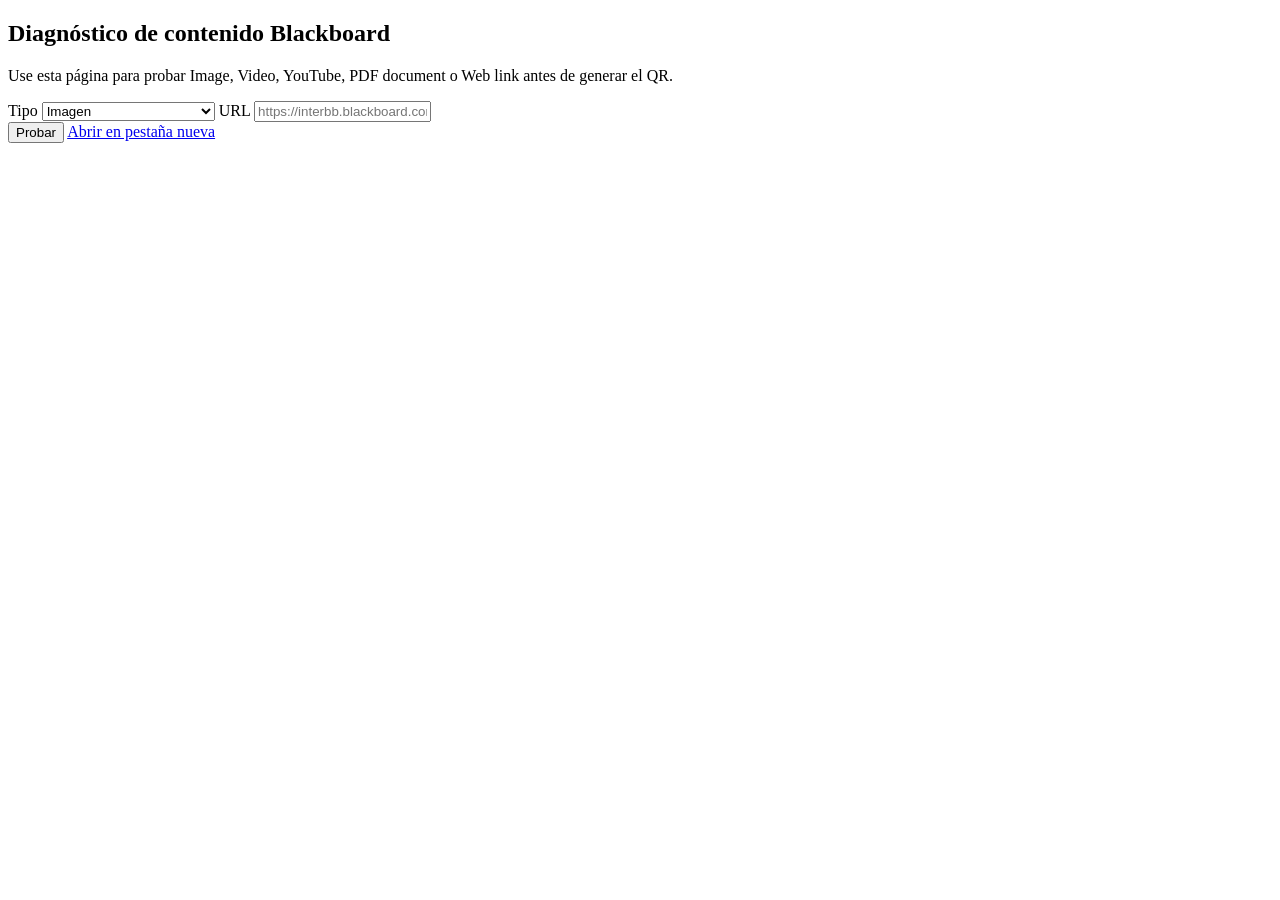
==== diagnostico-contenido.html @ d9fed1f8 "Add files via upload" ====
<!DOCTYPE html>
<html lang="es">
<head>
  <meta charset="UTF-8"/>
  <meta name="viewport" content="width=device-width, initial-scale=1.0"/>
  <title>Universidad Interamericana de Puerto Rico Recinto de San Germán – Diagnóstico</title>
  <link rel="stylesheet" href="css/app.css"/>
</head>
<body>
  <main class="container">
    <section class="card">
      <h1>Diagnóstico de contenido Blackboard</h1>
      <p>Use esta página para probar Image, Video, YouTube, PDF document o Web link antes de generar el QR.</p>
      <label for="contentType">Tipo</label>
      <select id="contentType">
        <option value="image">Imagen</option>
        <option value="video">Video directo MP4/WebM</option>
        <option value="youtube">YouTube</option>
        <option value="pdf">PDF document</option>
        <option value="link">Web link</option>
      </select>
      <label for="url">URL</label>
      <input id="url" type="url" placeholder="https://interbb.blackboard.com/bbcswebdav/courses/.../archivo.pdf"/>
      <div class="actions">
        <button id="test">Probar</button>
        <a id="open" href="#" target="_blank" rel="noopener" class="button-link">Abrir en pestaña nueva</a>
      </div>
      <div id="result" class="status"></div>
      <div id="preview" class="preview-wrap"></div>
    </section>
  </main>
  <script>
    const type=document.getElementById('contentType'), url=document.getElementById('url'), test=document.getElementById('test'), openBtn=document.getElementById('open'), result=document.getElementById('result'), preview=document.getElementById('preview');

    function ytId(raw){
      raw = (raw || '').trim();
      try {
        const u = new URL(raw);
        const host = u.hostname.replace(/^www\./,'').toLowerCase();
        if(host === 'youtu.be') return u.pathname.split('/').filter(Boolean)[0] || '';
        if(host === 'youtube.com' || host === 'm.youtube.com' || host === 'music.youtube.com'){
          if(u.pathname === '/watch') return u.searchParams.get('v') || '';
          if(u.pathname.startsWith('/embed/')) return u.pathname.split('/')[2] || '';
          if(u.pathname.startsWith('/shorts/')) return u.pathname.split('/')[2] || '';
          if(u.pathname.startsWith('/live/')) return u.pathname.split('/')[2] || '';
        }
      } catch(e) {}
      const m = raw.match(/(?:v=|youtu\.be\/|embed\/|shorts\/|live\/)([A-Za-z0-9_-]{6,})/);
      return m ? m[1] : '';
    }

    test.addEventListener('click',()=>{
      const u=url.value.trim();
      preview.innerHTML='';
      openBtn.href=u||'#';
      if(!u){result.textContent='Escriba un URL.';result.className='status error';return;}
      const t=type.value;

      if(t==='image'){
        const img=document.createElement('img');
        img.src=u;
        img.className='preview';
        img.onload=()=>{result.textContent='Imagen cargó correctamente.';result.className='status ok'};
        img.onerror=()=>{result.textContent='La imagen no cargó. Revise permisos.';result.className='status warn'};
        preview.appendChild(img);
        return;
      }

      if(t==='video'){
        const v=document.createElement('video');
        v.src=u;
        v.controls=true;
        v.muted=true;
        v.playsInline=true;
        v.className='preview';
        v.onloadedmetadata=()=>{result.textContent='Video cargó correctamente.';result.className='status ok'};
        v.onerror=()=>{result.textContent='El video no cargó. Revise permisos/formato.';result.className='status warn'};
        preview.appendChild(v);
        return;
      }

      if(t==='youtube'){
        const id=ytId(u);
        if(!id){
          result.textContent='No se detectó el ID de YouTube.';
          result.className='status error';
          return;
        }
        const watchUrl = `https://www.youtube.com/watch?v=${id}`;
        openBtn.href = watchUrl;
        const img=document.createElement('img');
        img.src=`https://img.youtube.com/vi/${id}/hqdefault.jpg`;
        img.className='preview';
        preview.appendChild(img);
        const p=document.createElement('p');
        p.innerHTML = `YouTube detectado. <a href="${watchUrl}" target="_blank" rel="noopener">Abrir video en YouTube</a>`;
        preview.appendChild(p);
        result.textContent='YouTube detectado correctamente.';
        result.className='status ok';
        return;
      }

      const iframe=document.createElement('iframe');
      iframe.src=u;
      iframe.className='preview-frame';
      preview.appendChild(iframe);
      result.textContent='Vista previa cargada. Si no se ve, use Abrir en pestaña nueva.';
      result.className='status warn';
    });
  </script>
</body>
</html>
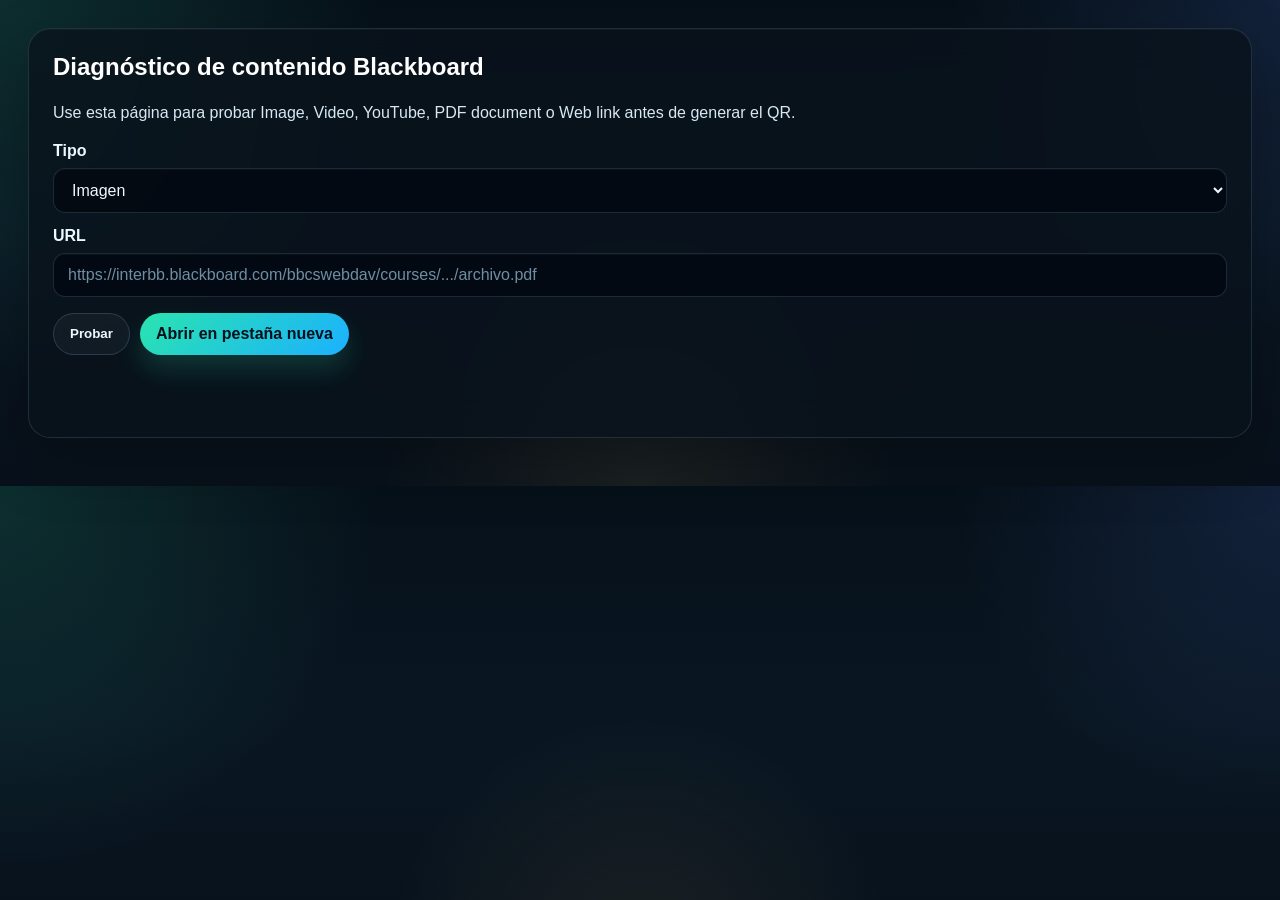
==== commit fb65abf8: "Add files via upload" ====
--- a/diagnostico-contenido.html
+++ b/diagnostico-contenido.html
@@ -3,8 +3,8 @@
 <head>
   <meta charset="UTF-8"/>
   <meta name="viewport" content="width=device-width, initial-scale=1.0"/>
-  <title>Universidad Interamericana de Puerto Rico Recinto de San Germán – Diagnóstico</title>
-  <link rel="stylesheet" href="css/app.css"/>
+  <title>Future AR Studio | Diagnostics</title>
+  <link rel="stylesheet" href="./css/app.css"/>
 </head>
 <body>
   <main class="container">
--- a/css/app.css
+++ b/css/app.css
@@ -0,0 +1,208 @@
+
+:root{
+  --green:#007B5F;
+  --green-dark:#005c47;
+  --yellow:#FED141;
+  --gold:#85714D;
+  --text:#14211d;
+  --muted:#5d716b;
+  --bg:#f5f8f7;
+  --border:#d7e5e0;
+  --danger:#a51e2d;
+}
+*{box-sizing:border-box}
+body{margin:0;font-family:Arial,Helvetica,sans-serif;color:var(--text);background:linear-gradient(180deg,#fff,var(--bg))}
+.container{max-width:1240px;margin:0 auto;padding:24px}
+.card{background:#fff;border:1px solid var(--border);border-radius:22px;padding:24px;box-shadow:0 14px 36px rgba(0,0,0,.08);margin-bottom:20px}
+.hero{display:flex;gap:18px;align-items:center;background:linear-gradient(135deg,#fff,#eff8f4);border-top:8px solid var(--green)}
+.logo-marker{width:120px;height:120px;object-fit:contain;border:1px solid var(--border);border-radius:14px;background:#fff;padding:8px}
+.alert{border-left:8px solid var(--yellow)}
+.grid{display:grid;grid-template-columns:1.05fr .95fr;gap:20px}
+h1,h2,h3{margin-top:0}
+h1{color:var(--green)}
+p,li{line-height:1.55}
+label{display:block;font-weight:800;margin:14px 0 8px}
+input,textarea,select{width:100%;padding:12px 14px;border:1px solid var(--border);border-radius:12px;font:inherit;background:#fff}
+small{display:block;margin-top:6px;color:var(--muted)}
+.actions{display:flex;flex-wrap:wrap;gap:10px;margin-top:16px}
+button,.button-link{appearance:none;border:0;border-radius:999px;padding:12px 16px;font-weight:800;cursor:pointer;text-decoration:none;display:inline-flex;align-items:center;justify-content:center}
+button{background:#e9f1ee;color:var(--text)}
+button.primary,.button-link{background:var(--green);color:#fff}
+button.primary:hover,.button-link:hover{background:var(--green-dark)}
+.button-link.gold{background:var(--gold);color:#fff}
+.disabled{opacity:.5;pointer-events:none}
+.status{margin-top:14px;min-height:28px;font-weight:800}
+.status.ok{color:#147a57}
+.status.error{color:var(--danger)}
+.status.warn{color:#936c00}
+.hidden{display:none!important}
+.preview-wrap{margin-top:16px}
+.preview{max-width:100%;max-height:260px;border:1px solid var(--border);border-radius:16px;background:#fff;display:block;margin-bottom:12px}
+.preview-frame{width:100%;min-height:360px;border:1px solid var(--border);border-radius:16px;background:#fff}
+.one-preview{min-height:340px;display:flex;align-items:center;justify-content:center;background:#fafcfc;border:1px dashed var(--border);border-radius:18px;padding:16px;text-align:center}
+.one-preview img{max-width:100%;height:auto;border-radius:14px;border:1px solid var(--border);background:#fff}
+.important{background:#fff8d7;border-left:6px solid var(--yellow);padding:14px;border-radius:12px;font-weight:800}
+code{background:#f0f4f3;padding:2px 6px;border-radius:6px}
+@media(max-width:1000px){.grid{grid-template-columns:1fr}.hero{align-items:flex-start}.logo-marker{width:86px;height:86px}}
+
+
+.dual-preview-grid{display:grid;grid-template-columns:1fr 1fr;gap:18px;margin-top:16px}
+.preview-card{border:1px solid var(--border);border-radius:18px;padding:16px;background:#fafcfc}
+.preview-card h3{margin:0 0 10px;color:var(--green)}
+.preview-box{min-height:270px;display:flex;align-items:center;justify-content:center;background:#fff;border:1px dashed var(--border);border-radius:16px;padding:12px;text-align:center}
+.preview-box img{max-width:100%;height:auto;border-radius:12px;border:1px solid var(--border);background:#fff}
+.mode-note{font-size:.95rem;color:var(--muted);margin-top:8px}
+.hidden-render{position:absolute;left:-9999px;top:-9999px;width:1px;height:1px;overflow:hidden}
+@media(max-width:1000px){.dual-preview-grid{grid-template-columns:1fr}}
+
+
+.marker-card-grid{display:grid;grid-template-columns:repeat(3,1fr);gap:20px;margin-top:18px}
+.marker-card{border:1px solid #d7e5e0;border-radius:18px;padding:16px;background:#fff}
+.marker-card img{width:100%;height:auto;border-radius:12px;border:1px solid #d7e5e0;background:#fff;margin:10px 0}
+.marker-card .actions{display:flex;flex-wrap:wrap;gap:8px}
+.marker-card .actions a{flex:1 1 auto;text-align:center}
+@media(max-width:1000px){.marker-card-grid{grid-template-columns:1fr}}
+
+
+.marker-picker-grid{display:grid;grid-template-columns:repeat(3,1fr);gap:16px;margin:14px 0 8px}
+.marker-picker-card{border:2px solid #d7e5e0;border-radius:18px;padding:14px;background:#fff;cursor:pointer;transition:all .18s ease;box-shadow:0 4px 12px rgba(0,0,0,.04)}
+.marker-picker-card:hover{transform:translateY(-2px);border-color:#007B5F;box-shadow:0 8px 18px rgba(0,123,95,.12)}
+.marker-picker-card.selected{border-color:#007B5F;box-shadow:0 0 0 4px rgba(0,123,95,.12);background:#f7fcfa}
+.marker-picker-card h4{margin:0 0 6px;color:#007B5F}
+.marker-picker-card p{margin:0 0 10px;font-size:.95rem;color:#5d716b;min-height:44px}
+.marker-picker-card img{width:100%;height:auto;border:1px solid #d7e5e0;border-radius:12px;background:#fff}
+.marker-preview-large{margin-top:14px;padding:16px;border:1px solid #d7e5e0;border-radius:18px;background:#fff}
+.marker-preview-large h3{margin:0 0 10px;color:#007B5F}
+.marker-preview-large img{display:block;max-width:100%;width:min(420px,100%);margin:0 auto;border:1px solid #d7e5e0;border-radius:14px;background:#fff}
+.marker-preview-caption{margin-top:10px;text-align:center;color:#5d716b;font-size:.95rem}
+@media(max-width:1000px){.marker-picker-grid{grid-template-columns:1fr}}
+
+
+.marker-picker-card{position:relative;overflow:hidden;background:linear-gradient(180deg,#ffffff 0%,#fbfdfc 100%)}
+.marker-picker-card::before{content:"";position:absolute;inset:0;background:linear-gradient(135deg,rgba(0,123,95,.04),rgba(254,209,65,.07));opacity:0;transition:opacity .18s ease;pointer-events:none}
+.marker-picker-card:hover::before,.marker-picker-card.selected::before{opacity:1}
+.marker-picker-card.selected{border-color:#007B5F;box-shadow:0 0 0 4px rgba(0,123,95,.14),0 14px 30px rgba(0,123,95,.14);background:linear-gradient(180deg,#ffffff 0%,#f6fcfa 100%)}
+.marker-picker-card.selected img{border-color:#007B5F}
+.marker-selected-badge{position:absolute;top:12px;right:12px;display:none;padding:6px 10px;border-radius:999px;background:#007B5F;color:#fff;font-weight:800;font-size:.82rem;box-shadow:0 8px 18px rgba(0,123,95,.22)}
+.marker-picker-card.selected .marker-selected-badge{display:inline-flex;align-items:center;gap:6px}
+.marker-picker-card.selected h4{color:#005b46}
+.marker-preview-topbar{display:flex;align-items:center;justify-content:space-between;gap:12px;margin-bottom:10px;flex-wrap:wrap}
+.marker-preview-pill,.marker-preview-status{display:inline-flex;align-items:center;padding:7px 12px;border-radius:999px;font-size:.88rem;font-weight:800}
+.marker-preview-pill{background:#eef7f3;color:#007B5F}
+.marker-preview-status{background:#fff6d6;color:#7a6116;border:1px solid #f1d56b}
+.marker-preview-large{box-shadow:0 10px 24px rgba(0,0,0,.05)}
+.marker-preview-large img{box-shadow:0 12px 26px rgba(0,0,0,.08)}
+
+
+.premium-helper{margin:.25rem 0 1rem;color:#5d716b}
+.marker-picker-grid{perspective:1200px}
+.marker-picker-card{position:relative;overflow:hidden;transition:transform .22s ease,box-shadow .22s ease,border-color .22s ease,background .22s ease}
+.marker-picker-card::after{content:"";position:absolute;inset:auto -40% -55% auto;width:180px;height:180px;background:radial-gradient(circle, rgba(254,209,65,.25), rgba(254,209,65,0));transform:rotate(12deg);pointer-events:none}
+.marker-picker-card:hover{transform:translateY(-6px) scale(1.01)}
+.marker-picker-card.selected{transform:translateY(-4px) scale(1.015)}
+.marker-card-title{display:flex;align-items:center;gap:10px;margin-bottom:6px}
+.marker-card-title h4{margin:0}
+.marker-card-icon{width:42px;height:42px;border-radius:14px;display:inline-flex;align-items:center;justify-content:center;font-size:1.2rem;background:linear-gradient(135deg,#007B5F,#159878);color:#fff;box-shadow:0 10px 20px rgba(0,123,95,.18)}
+.marker-picker-card[data-marker="inter"] .marker-card-icon{background:linear-gradient(135deg,#007B5F,#FED141);color:#14211d}
+.marker-picker-card[data-marker="hiro"] .marker-card-icon{background:linear-gradient(135deg,#14211d,#007B5F)}
+.marker-picker-card img{transition:transform .22s ease, box-shadow .22s ease}
+.marker-picker-card:hover img,.marker-picker-card.selected img{transform:scale(1.02);box-shadow:0 12px 22px rgba(0,0,0,.08)}
+.marker-selected-badge{letter-spacing:.02em}
+.marker-preview-large{background:linear-gradient(180deg,#ffffff 0%, #fbfdfc 100%)}
+.marker-preview-large img{transition:transform .22s ease}
+.marker-preview-large:hover img{transform:scale(1.01)}
+
+
+.institution-subtitle{margin:.35rem 0 0;color:#007B5F;font-weight:800;font-size:1.05rem;letter-spacing:.01em}
+.hero.card h1{line-height:1.15}
+
+
+/* ===== Commercial Edition Overrides ===== */
+:root{
+  --green:#38e6b0;
+  --green-dark:#18b98a;
+  --yellow:#ffd86b;
+  --gold:#ffbf45;
+  --text:#eaf7ff;
+  --muted:#9fb7c8;
+  --bg:#07111b;
+  --border:rgba(143,190,222,.18);
+  --danger:#ff667d;
+}
+body{
+  background:
+    radial-gradient(circle at top left, rgba(56,230,176,.14), transparent 28%),
+    radial-gradient(circle at top right, rgba(91,136,255,.14), transparent 24%),
+    radial-gradient(circle at bottom center, rgba(255,216,107,.08), transparent 32%),
+    linear-gradient(180deg,#061019 0%,#091622 48%,#08111b 100%);
+  color:var(--text);
+}
+.container{max-width:1320px;padding:28px}
+.card{
+  background:rgba(10,18,28,.78);
+  border:1px solid rgba(143,190,222,.16);
+  box-shadow:0 24px 60px rgba(0,0,0,.28), inset 0 1px 0 rgba(255,255,255,.04);
+  backdrop-filter:blur(20px);
+}
+.hero.card, .alert.card{background:linear-gradient(180deg,rgba(11,19,31,.88),rgba(8,15,24,.82));}
+.hero{position:relative;overflow:hidden;align-items:flex-start}
+.hero::before{content:"";position:absolute;right:-80px;top:-80px;width:280px;height:280px;border-radius:50%;background:radial-gradient(circle,rgba(56,230,176,.22),rgba(56,230,176,0) 70%);filter:blur(8px)}
+.hero::after{content:"";position:absolute;left:-100px;bottom:-110px;width:320px;height:320px;border-radius:50%;background:radial-gradient(circle,rgba(91,136,255,.18),rgba(91,136,255,0) 72%)}
+.commercial-hero{border-top:1px solid rgba(143,190,222,.16)}
+.hero-badge{position:absolute;top:18px;right:18px;padding:9px 14px;border-radius:999px;background:linear-gradient(90deg,rgba(56,230,176,.16),rgba(255,216,107,.18));border:1px solid rgba(255,255,255,.1);font-size:.82rem;font-weight:800;letter-spacing:.06em;text-transform:uppercase;color:#fff}
+.logo-marker{border:1px solid rgba(255,255,255,.08);background:rgba(255,255,255,.98);box-shadow:0 16px 32px rgba(0,0,0,.22)}
+.hero-copy{position:relative;z-index:1}
+.hero-kicker{margin:.2rem 0 .55rem;color:#91c4ff;text-transform:uppercase;letter-spacing:.12em;font-size:.82rem;font-weight:800}
+.hero-title{font-size:clamp(2.4rem,5vw,4rem);line-height:1.02;margin-bottom:.35rem;background:linear-gradient(90deg,#ffffff,#b8ffe9 45%,#9eb8ff 100%);-webkit-background-clip:text;background-clip:text;color:transparent}
+.institution-subtitle{color:#7bf0c8;font-size:1.1rem;margin:.35rem 0 .85rem}
+.hero-text{max-width:860px;font-size:1.02rem;color:#d8e8f3}
+h1,h2,h3,h4{color:#fff}
+p,li{color:#d8e8f3}
+label{color:#eef8ff}
+small{color:#9fb7c8}
+input,textarea,select{
+  background:rgba(4,10,18,.88);
+  color:#eef8ff;
+  border:1px solid rgba(143,190,222,.18);
+  box-shadow:inset 0 1px 0 rgba(255,255,255,.03);
+}
+input::placeholder,textarea::placeholder{color:#6f8da3}
+select option{background:#0a1320;color:#eef8ff}
+button,.button-link{
+  background:linear-gradient(135deg,#2ae4af,#1cb1ff);
+  color:#021018;
+  box-shadow:0 14px 26px rgba(42,228,175,.18);
+}
+button.primary,.button-link{background:linear-gradient(135deg,#2ae4af,#1cb1ff);color:#04101a}
+button.primary:hover,.button-link:hover{filter:brightness(1.06)}
+.button-link.secondary-link, button{background:rgba(255,255,255,.04);color:#eef8ff;border:1px solid rgba(143,190,222,.2);box-shadow:none}
+.button-link.gold{background:linear-gradient(135deg,#ffd86b,#ffb14d);color:#201300}
+.status.ok{color:#7df0c9}.status.warn{color:#ffdc74}.status.error{color:#ff8290}
+.alert{border-left:1px solid rgba(143,190,222,.16);position:relative;overflow:hidden}
+.alert::before{content:"";position:absolute;inset:0;background:linear-gradient(90deg,rgba(56,230,176,.08),rgba(91,136,255,.06));pointer-events:none}
+.stats-grid{display:grid;grid-template-columns:repeat(4,1fr);gap:18px;margin:0 0 20px}
+.stat-card{padding:18px;border-radius:22px;background:linear-gradient(180deg,rgba(14,24,36,.82),rgba(9,16,25,.82));border:1px solid rgba(143,190,222,.14);box-shadow:0 16px 34px rgba(0,0,0,.22)}
+.stat-label{display:block;color:#91c4ff;font-size:.78rem;text-transform:uppercase;letter-spacing:.12em;font-weight:800;margin-bottom:8px}
+.stat-value{display:block;font-size:1.45rem;color:#fff;margin-bottom:8px}
+.stat-card p{margin:0;color:#acc0cf;font-size:.95rem}
+.preview-card,.marker-card,.marker-preview-large,.one-preview{
+  background:linear-gradient(180deg,rgba(11,19,30,.92),rgba(7,13,22,.92));
+  border:1px solid rgba(143,190,222,.14);
+}
+.preview-card h3,.marker-card h3,.marker-preview-large h3,.preview-wrap h3{color:#7ef1ca}
+.preview-box,.preview-frame,.preview,.marker-picker-card img,.marker-card img,.marker-preview-large img{background:rgba(255,255,255,.96)}
+.mode-note,.marker-picker-card p,.marker-preview-caption,.premium-helper{color:#a8becd}
+.marker-picker-card,.marker-card{background:linear-gradient(180deg,rgba(14,24,37,.88),rgba(8,15,24,.88));border-color:rgba(143,190,222,.14)}
+.marker-picker-card.selected{background:linear-gradient(180deg,rgba(18,39,45,.95),rgba(11,22,29,.95));border-color:rgba(56,230,176,.8);box-shadow:0 0 0 4px rgba(56,230,176,.12),0 16px 36px rgba(0,0,0,.24)}
+.marker-selected-badge{background:linear-gradient(135deg,#2ae4af,#1cb1ff);color:#03141d}
+.marker-card-icon{box-shadow:0 14px 24px rgba(0,0,0,.26)}
+.marker-preview-pill{background:rgba(56,230,176,.12);color:#84f6d0}
+.marker-preview-status{background:rgba(255,216,107,.12);color:#ffd86b;border-color:rgba(255,216,107,.16)}
+.important{background:rgba(255,216,107,.09);border-left:4px solid #ffd86b;color:#fff}
+code{background:rgba(255,255,255,.07);color:#fff}
+.commercial-footer{display:flex;justify-content:space-between;align-items:center;gap:18px;background:linear-gradient(135deg,rgba(11,19,31,.92),rgba(8,14,22,.92))}
+.footer-kicker{margin:0 0 .5rem;color:#91c4ff;text-transform:uppercase;letter-spacing:.12em;font-size:.8rem;font-weight:800}
+.footer-chips{display:flex;flex-wrap:wrap;gap:10px}
+.footer-chips span{padding:10px 14px;border-radius:999px;background:rgba(255,255,255,.05);border:1px solid rgba(143,190,222,.14);font-weight:700;color:#dff3ff}
+@media(max-width:1100px){.stats-grid{grid-template-columns:repeat(2,1fr)}.commercial-footer{flex-direction:column;align-items:flex-start}}
+@media(max-width:800px){.stats-grid{grid-template-columns:1fr}.hero-badge{position:static;display:inline-flex;margin-bottom:14px}.hero-title{font-size:2.35rem}}
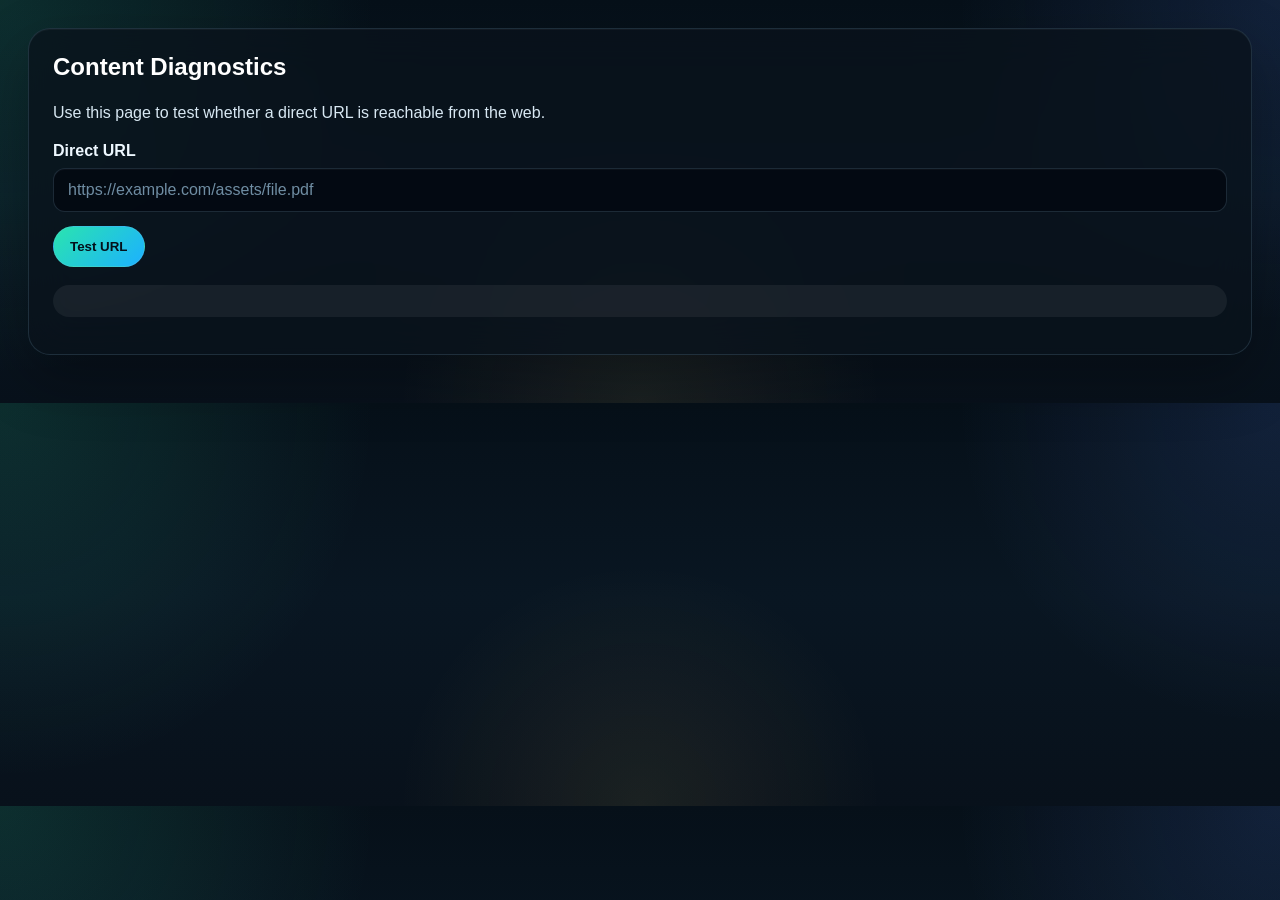
==== commit 208c9af9: "Add files via upload" ====
--- a/diagnostico-contenido.html
+++ b/diagnostico-contenido.html
@@ -1,111 +1,40 @@
 <!DOCTYPE html>
-<html lang="es">
+<html lang="en">
 <head>
   <meta charset="UTF-8"/>
   <meta name="viewport" content="width=device-width, initial-scale=1.0"/>
-  <title>Future AR Studio | Diagnostics</title>
+  <title>EAGR Learn | Content Diagnostics</title>
   <link rel="stylesheet" href="./css/app.css"/>
 </head>
 <body>
   <main class="container">
     <section class="card">
-      <h1>Diagnóstico de contenido Blackboard</h1>
-      <p>Use esta página para probar Image, Video, YouTube, PDF document o Web link antes de generar el QR.</p>
-      <label for="contentType">Tipo</label>
-      <select id="contentType">
-        <option value="image">Imagen</option>
-        <option value="video">Video directo MP4/WebM</option>
-        <option value="youtube">YouTube</option>
-        <option value="pdf">PDF document</option>
-        <option value="link">Web link</option>
-      </select>
-      <label for="url">URL</label>
-      <input id="url" type="url" placeholder="https://interbb.blackboard.com/bbcswebdav/courses/.../archivo.pdf"/>
-      <div class="actions">
-        <button id="test">Probar</button>
-        <a id="open" href="#" target="_blank" rel="noopener" class="button-link">Abrir en pestaña nueva</a>
+      <h1>Content Diagnostics</h1>
+      <p>Use this page to test whether a direct URL is reachable from the web.</p>
+      <label for="url">Direct URL</label>
+      <input id="url" type="url" placeholder="https://example.com/assets/file.pdf"/>
+      <div class="actions" style="margin-top:14px;">
+        <button id="testBtn" class="primary">Test URL</button>
       </div>
-      <div id="result" class="status"></div>
-      <div id="preview" class="preview-wrap"></div>
+      <pre id="result" style="white-space:pre-wrap;background:rgba(255,255,255,.06);padding:16px;border-radius:16px;margin-top:18px;"></pre>
     </section>
   </main>
   <script>
-    const type=document.getElementById('contentType'), url=document.getElementById('url'), test=document.getElementById('test'), openBtn=document.getElementById('open'), result=document.getElementById('result'), preview=document.getElementById('preview');
-
-    function ytId(raw){
-      raw = (raw || '').trim();
+    const btn = document.getElementById('testBtn');
+    const input = document.getElementById('url');
+    const result = document.getElementById('result');
+    btn.addEventListener('click', async () => {
+      const url = input.value.trim();
+      if(!url){ result.textContent = 'Please enter a URL.'; return; }
+      result.textContent = 'Testing...';
       try {
-        const u = new URL(raw);
-        const host = u.hostname.replace(/^www\./,'').toLowerCase();
-        if(host === 'youtu.be') return u.pathname.split('/').filter(Boolean)[0] || '';
-        if(host === 'youtube.com' || host === 'm.youtube.com' || host === 'music.youtube.com'){
-          if(u.pathname === '/watch') return u.searchParams.get('v') || '';
-          if(u.pathname.startsWith('/embed/')) return u.pathname.split('/')[2] || '';
-          if(u.pathname.startsWith('/shorts/')) return u.pathname.split('/')[2] || '';
-          if(u.pathname.startsWith('/live/')) return u.pathname.split('/')[2] || '';
-        }
-      } catch(e) {}
-      const m = raw.match(/(?:v=|youtu\.be\/|embed\/|shorts\/|live\/)([A-Za-z0-9_-]{6,})/);
-      return m ? m[1] : '';
-    }
-
-    test.addEventListener('click',()=>{
-      const u=url.value.trim();
-      preview.innerHTML='';
-      openBtn.href=u||'#';
-      if(!u){result.textContent='Escriba un URL.';result.className='status error';return;}
-      const t=type.value;
-
-      if(t==='image'){
-        const img=document.createElement('img');
-        img.src=u;
-        img.className='preview';
-        img.onload=()=>{result.textContent='Imagen cargó correctamente.';result.className='status ok'};
-        img.onerror=()=>{result.textContent='La imagen no cargó. Revise permisos.';result.className='status warn'};
-        preview.appendChild(img);
-        return;
+        const r = await fetch(url, { method:'GET' });
+        result.textContent = `Status: ${r.status} ${r.statusText}
+Content-Type: ${r.headers.get('content-type') || 'unknown'}
+Final URL: ${r.url}`;
+      } catch (err) {
+        result.textContent = 'Error: ' + err.message;
       }
-
-      if(t==='video'){
-        const v=document.createElement('video');
-        v.src=u;
-        v.controls=true;
-        v.muted=true;
-        v.playsInline=true;
-        v.className='preview';
-        v.onloadedmetadata=()=>{result.textContent='Video cargó correctamente.';result.className='status ok'};
-        v.onerror=()=>{result.textContent='El video no cargó. Revise permisos/formato.';result.className='status warn'};
-        preview.appendChild(v);
-        return;
-      }
-
-      if(t==='youtube'){
-        const id=ytId(u);
-        if(!id){
-          result.textContent='No se detectó el ID de YouTube.';
-          result.className='status error';
-          return;
-        }
-        const watchUrl = `https://www.youtube.com/watch?v=${id}`;
-        openBtn.href = watchUrl;
-        const img=document.createElement('img');
-        img.src=`https://img.youtube.com/vi/${id}/hqdefault.jpg`;
-        img.className='preview';
-        preview.appendChild(img);
-        const p=document.createElement('p');
-        p.innerHTML = `YouTube detectado. <a href="${watchUrl}" target="_blank" rel="noopener">Abrir video en YouTube</a>`;
-        preview.appendChild(p);
-        result.textContent='YouTube detectado correctamente.';
-        result.className='status ok';
-        return;
-      }
-
-      const iframe=document.createElement('iframe');
-      iframe.src=u;
-      iframe.className='preview-frame';
-      preview.appendChild(iframe);
-      result.textContent='Vista previa cargada. Si no se ve, use Abrir en pestaña nueva.';
-      result.className='status warn';
     });
   </script>
 </body>
--- a/css/app.css
+++ b/css/app.css
@@ -206,3 +206,22 @@
 .footer-chips span{padding:10px 14px;border-radius:999px;background:rgba(255,255,255,.05);border:1px solid rgba(143,190,222,.14);font-weight:700;color:#dff3ff}
 @media(max-width:1100px){.stats-grid{grid-template-columns:repeat(2,1fr)}.commercial-footer{flex-direction:column;align-items:flex-start}}
 @media(max-width:800px){.stats-grid{grid-template-columns:1fr}.hero-badge{position:static;display:inline-flex;margin-bottom:14px}.hero-title{font-size:2.35rem}}
+
+
+/* EAGR custom marker updates */
+.brand-logo{width:120px;height:120px;border-radius:28px;background:linear-gradient(145deg,rgba(56,230,176,.16),rgba(91,136,255,.18));border:1px solid rgba(143,190,222,.18);display:flex;flex-direction:column;align-items:center;justify-content:center;box-shadow:0 16px 32px rgba(0,0,0,.22), inset 0 1px 0 rgba(255,255,255,.05)}
+.brand-main{font-size:2rem;font-weight:900;letter-spacing:.06em;color:#ffffff;line-height:1}
+.brand-sub{font-size:.95rem;font-weight:800;color:#7ef1ca;letter-spacing:.04em;margin-top:4px}
+.simple-marker-panel img{background:#fff;max-width:min(360px,100%)}
+.compact-actions{justify-content:center}
+.single-marker-card-grid{grid-template-columns:minmax(280px,520px);justify-content:start}
+.custom-marker-download-card img{background:#fff;max-width:min(420px,100%);display:block;margin-left:auto;margin-right:auto}
+@media(max-width:800px){.brand-logo{width:96px;height:96px;border-radius:22px}.brand-main{font-size:1.6rem}.brand-sub{font-size:.8rem}}
+
+
+/* Premium marker visual tuning */
+.simple-marker-panel,.custom-marker-download-card{background:linear-gradient(180deg,rgba(12,22,33,.92),rgba(8,15,24,.96));border:1px solid rgba(143,190,222,.18);box-shadow:0 18px 38px rgba(0,0,0,.24)}
+.simple-marker-panel img,.custom-marker-download-card img{border-radius:22px;box-shadow:0 18px 36px rgba(0,0,0,.22),0 0 0 1px rgba(143,190,222,.12)}
+.marker-preview-caption{color:#dff3ff;font-weight:700}
+
+.logo-wide{width:min(260px,100%);height:auto;background:transparent;border:0;box-shadow:none;border-radius:0}
